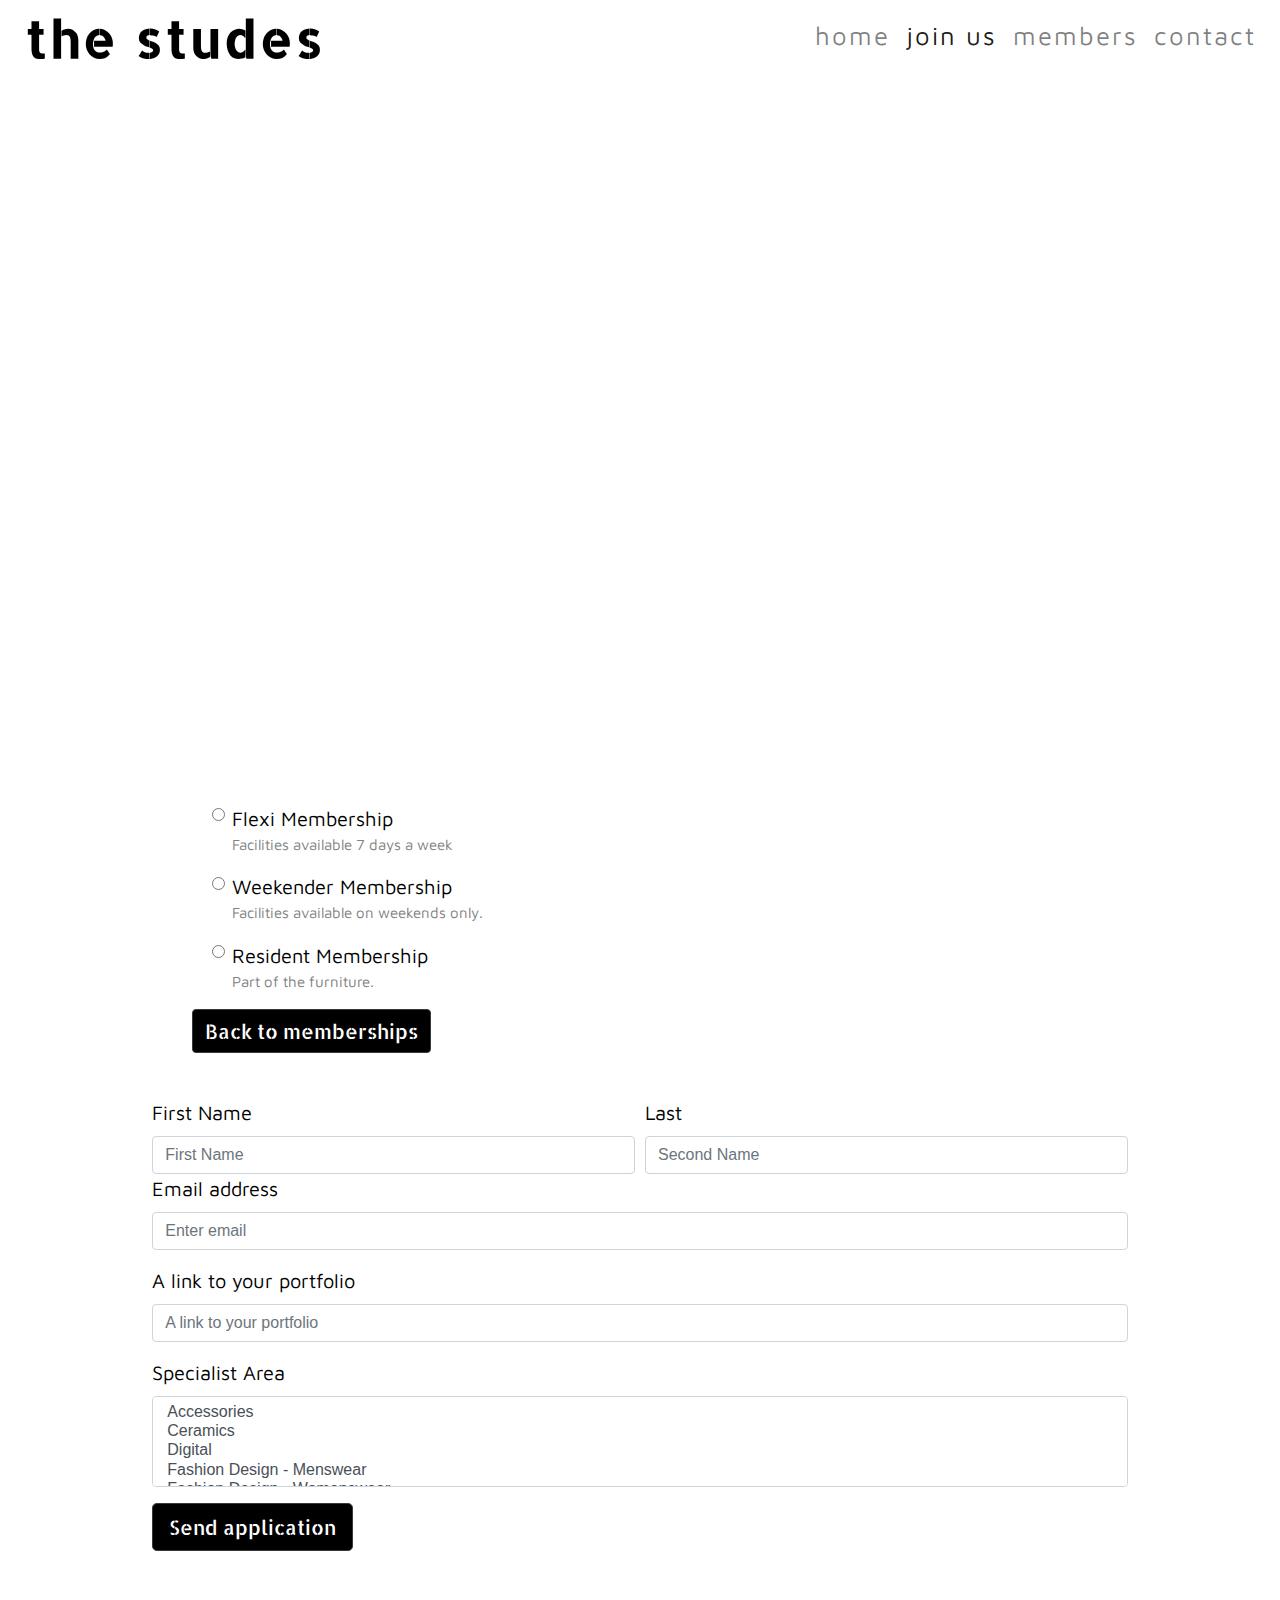
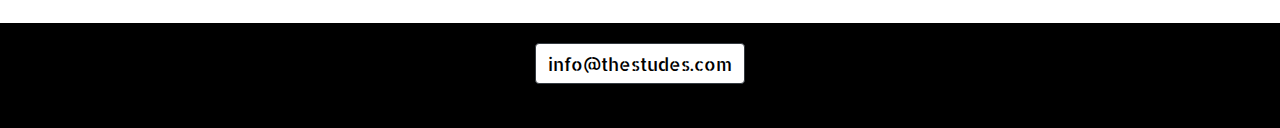
==== application-form.html @ bf10344d "200219 - 19:19 further copy revisions made" ====
<!DOCTYPE html>
<html lang="en">

<head>
	<meta charset="UTF-8">
	<meta name="viewport" content="width=device-width, initial-scale=1.0">
	<meta http-equiv="X-UA-Compatible" content="ie=edge">
	<link rel="stylesheet" href="https://cdnjs.cloudflare.com/ajax/libs/font-awesome/5.12.1/css/all.min.css"
		integrity="sha256-mmgLkCYLUQbXn0B1SRqzHar6dCnv9oZFPEC1g1cwlkk=" crossorigin="anonymous" />
	<link rel="stylesheet" href="https://stackpath.bootstrapcdn.com/bootstrap/4.3.1/css/bootstrap.min.css"
		integrity="sha384-ggOyR0iXCbMQv3Xipma34MD+dH/1fQ784/j6cY/iJTQUOhcWr7x9JvoRxT2MZw1T" crossorigin="anonymous">
	<link rel="stylesheet" href="assets/css/style.css">
	<title>apply for membership</title>
</head>

<body>
	<header>
		<div class="container-fluid">
			<div class="row no-gutters">
				<div class="col-12 fixed-top bg-white">
					<a href="index.html" class="logo">the studes</a>
					<nav class="navbar navbar-expand-lg navbar-light float-right">
						<button class="navbar-toggler" type="button" data-toggle="collapse" data-target="#navbarTogglerDemo01" aria-controls="navbarTogglerDemo01" aria-expanded="false" aria-label="Toggle navigation"><span class="navbar-toggler-icon"></span></button>
						<div class="collapse navbar-collapse" id="navbarTogglerDemo01">
							<ul class="navbar-nav mr-auto mt-2 mt-lg-0">
								<li class="nav-item">
									<a class="nav-link" href="index.html">home</a>
								</li>
								<li class="nav-item active">
									<a class="nav-link" href="join.html">join
										us<span class="sr-only">(current)</span></a>
								</li>
								<li class="nav-item">
									<a class="nav-link" href="members.html">members</a>
								</li>
								<li class="nav-item">
									<a class="nav-link" href="contact.html">contact</a>
								</li>
							</ul>
						</div>
					</nav>
				</div>
			</div>
		</div>
	</header>

	<section class="container-fluid">
		<div class="row">
			<div class="col-12 header-padding tier-1-hero">
				<div class="header-text">
					<h1 class="header">becoming a member is easy!</h1>
					<h3 class="header">Just fill in the application below and we'll get back to you with some next
						steps...</h3>
				</div>
			</div>
		</div>
		<div class="row">
			<div class="col-12 breathing-space">
			</div>
		</div>
		<div class="row form-col">
			<div class="col-12 form-col application-form max-width">
				<form action="/action_page.php" method="post">
					<div class="form-check tier-selector">
						<div class="form-check">
							<input class="form-check-input" type="radio" name="exampleRadios" id="FlexiMembership" value="Flexi">
							<label class="form-check-label" for="FlexiMembership">Flexi Membership</label>
                                <div class="description-text">
                                    <p>Facilities available 7 days a week</p>
                                </div>
						</div>
						<div class="form-check">
							<input class="form-check-input" type="radio" name="exampleRadios" id="WeekenderMembership" value="Weekender">
							<label class="form-check-label" for="WeekenderMembership">Weekender Membership</label>
                                <div class="description-text">
                                    <p>Facilities available on weekends only.</p>
                                </div>
						</div>
						<div class="form-check">
							<input class="form-check-input" type="radio" name="exampleRadios" id="ResidentMembership" value="Resident">
							<label class="form-check-label" for="ResidentMembership">Resident Membership</label>
                            <div class="description-text">
                                    <p>Part of the furniture.</p>
                                </div>
						</div>
                        <div>
                        <a href="join.html" class="btn btn-dark submit-button back-button">Back to memberships</a>
                        </div>
					</div>
					<div class="row">
						<div class="col-12 breathing-space">
						</div>
					</div>
					<div class="form-row">
						<div class="col">
							<label for="FirstName">First Name</label>
							<input type="text" class="form-control" id="FirstName" placeholder="First Name" required>
                        </div>
							<div class="col">
								<label for="LastName">Last</label>
								<input type="text" class="form-control" id="LastName" placeholder="Second Name" required>
                        </div>
							</div>
							<div class="form-group">
								<label for="InputEmail">Email address</label>
								<input type="email" class="form-control" id="InputEmail" aria-describedby="InputEmail" placeholder="Enter email" required>
                    </div>
								<div class="form-group">
									<label for="PortfolioLink">A link to your portfolio</label>
									<input type="text" class="form-control" id="PortfolioLink" aria-describedby="PortfolioLink" placeholder="A link to your portfolio" required>
                    </div>
									<div class="form-group">
										<label for="SpecialistArea">Specialist Area</label>
										<select multiple class="form-control" id="SpecialistArea">
                            <option>Accessories</option>
                            <option>Ceramics</option>
                            <option>Digital</option>
                            <option>Fashion Design - Menswear</option>
                            <option>Fashion Design - Womenswear</option>
                            <option>Film</option>
                            <option>Furniture</option>
                            <option>Graphic Design</option>
                            <option>Interiors</option>
                            <option>Painting</option>
                            <option>Performance</option>
                            <option>Photography</option>
                            <option>Print</option>
                            <option>Product Design</option>
                            <option>Sculpture</option>
                            <option>Textiles</option>
                            <option>Typography</option>
                            <option>Other</option>
                        </select>
									</div>
									<input type="submit" class="btn btn-dark btn-lg submit-button" data-toggle="modal" data-target="#exampleModal" value="Send application">
									<div class="modal fade" id="exampleModal" tabindex="-1" role="dialog"
										aria-labelledby="exampleModalLabel" aria-hidden="true">
										<div class="modal-dialog" role="document">
											<div class="modal-content">
												<div class="modal-header">
													<h5 class="modal-title" id="exampleModalLabel">Application sent!
													</h5>
													<button type="button" class="close" data-dismiss="modal" aria-label="Close"><span aria-hidden="true">&times;</span>
                                        </button>
												</div>
												<div class="modal-body">
													We will be in touch soon :D
												</div>
												<div class="modal-footer">
													<button type="button" class="btn btn-secondary" data-dismiss="modal">Close</button>
													<a
														href=index.html><button type="button" class="btn btn-primary">Back to homepage</button></a>
												</div>
											</div>
										</div>
									</div>
				</form>
			</div>
		</div>
		<!-- <div class="row">
			<div class="col-lg-6 d-none d-lg-block tier-1-contact-image">
			</div>
			<div class="col-lg-6 tier-1-questions contact-bar">
				<h2>Any questions?</h2>
				<h2>Get in touch at info@thestudes.com</h2>
			</div>
		</div> -->
		<div class="row">
			<div class="col-12 breathing-space">
			</div>
		</div>
	</section>

	<footer class="container-fluid">
		<div class="row">
			<div class="col-12 footer-background">
				<div class="card text-center">
					<div class="card-body d-flex flex-column footer-background">
						<a href="mailto:info@thestudes.com" target="_blank"
							class="btn btn-dark email-button">info@thestudes.com</a>
						<a class="btn btn-outline-dark"
							href="https://www.instagram.com/stories/highlights/17860680547695687/" role="button"
							target="_blank"><i class="fab fa-instagram"></i></a>
						<a class="btn btn-outline-dark" href="https://www.linkedin.com/" role="button"
							target="_blank"><i class="fab fa-linkedin-in"></i></a>
					</div>
				</div>
			</div>
		</div>
	</footer>

	<script src="https://code.jquery.com/jquery-3.2.1.slim.min.js"
		integrity="sha384-KJ3o2DKtIkvYIK3UENzmM7KCkRr/rE9/Qpg6aAZGJwFDMVNA/GpGFF93hXpG5KkN" crossorigin="anonymous">
	</script>
	<script src="https://cdnjs.cloudflare.com/ajax/libs/popper.js/1.12.9/umd/popper.min.js"
		integrity="sha384-ApNbgh9B+Y1QKtv3Rn7W3mgPxhU9K/ScQsAP7hUibX39j7fakFPskvXusvfa0b4Q" crossorigin="anonymous">
	</script>
	<script src="https://maxcdn.bootstrapcdn.com/bootstrap/4.0.0/js/bootstrap.min.js"
		integrity="sha384-JZR6Spejh4U02d8jOt6vLEHfe/JQGiRRSQQxSfFWpi1MquVdAyjUar5+76PVCmYl" crossorigin="anonymous">
	</script>

</body>

</html>
---- assets/css/style.css ----
@import url('https://fonts.googleapis.com/css?family=Oxygen:100,200,300,400,500,600,700');
@import url('https://fonts.googleapis.com/css?family=Oswald:100,200,300,400,500,600m,700');
@import url('https://fonts.googleapis.com/css?family=Allerta+Stencil:100,200,300,400,500,600,700');
@import url('https://fonts.googleapis.com/css?family=Maven+Pro::100,200,300,400,500,600,700');

/* ---------------------------------------------Text Margins-------- */

.col-lg-6 {
    padding: 0 0 0 0;
}

/* ---------------------------------------------Navigation Bar-------- */

.logo {
    font-family: "Allerta Stencil", sans-serif;
    font-size: 4vw;
    font-weight: 700;
    letter-spacing: 3px;
    color: black;
    padding: 0 0 0 2vw;
}

.nav-link {
    color: white;
    font-size: 2vw;
    font-family: "Maven Pro", sans-serif;
    font-weight: 300;
    letter-spacing: 2px;
}

/* ---------------------------------------------Footer-------- */

/* Email Button */

/* Instagram and LinkedIn Buttons */
.btn-outline-dark {
    font-weight: 700;
    font-size: 3vh;
    border: none;
    color: #ffffff;
    margin: auto;
}

/* Email Button */
.email-button {
    margin: auto;
    color: #000000;
    font-family: "Allerta Stencil", sans-serif;
    background-color: white;
    font-size: 2vh;
    font-weight: 500;
}

.footer-background {
    background-color: black;
}

.card, .text-center {
    border: none;
}

/* ---------------------------------------------Layout features for all pages-------- */


.header-padding {
    padding-top: 15vh;
}

/* Margin for text in header boxes */
.header-text {
    margin: 0 0 5% 10%;
}

/* Widths to avoid stretching to edge of screen */
.max-width {
    max-width: 80%;
    margin: 0 10%;
}

/* ---------------------------------------------Fonts for all pages-------- */

/* Hero-text in headers */
h1.header {
    color: white;
    font-family: "Maven Pro", sans-serif;
    font-size: 10vw;
}

/* Sub-text in headers */
h3.header {
    color: white;
    font-family: "Maven Pro", sans-serif;
    font-size: 5vw;
}

/* Copy sections */
.large-text h3 {
    padding: 2vh 5vh;
    font-family: "Maven Pro", sans-serif;
    color: black;
    font-size: 2vw;
    font-weight: 300;
}

/* Larger Copy Text on Members Page */
.large-text h2 {
    padding: 2vh 5vh;
    font-family: "Maven Pro", sans-serif;
    color: black;
    font-size: 30px;
    font-weight: bold;
}

/* Used on the contact page */
.large-text-white h2 {
    padding: 1vh 1vh;
    font-family: "Maven Pro", sans-serif;
    color: white;
    font-size: 30px;
    font-weight: bolder;
}

/* Testimonials */
.small-text h5 {
    padding: 1.5vh 0;
    font-family: "Maven Pro", sans-serif;
    color: black;
    font-size: 20px;
    font-weight: 200;
}

/* Bar above the footer */
.contact-bar h2 {
    font-family: "Maven Pro", sans-serif;
    font-size: 40px;
    height: 20vh;
    color: black;
}

/* Tier headings*/
.small-text h3 {
    padding: 3vh 0;
    font-family: "Maven Pro", sans-serif;
    color:black;
    font-weight: 200;
    font-size: 30px;
    font-weight: bold;
}

/* List Items*/
.small-text li {
    font-family: "Maven Pro", sans-serif;
    color: black;
    font-weight: 200;
    font-size: 20px;
}

/* Names in testimonials*/
.small-caption-text h5 {
    padding: 3vh 0;
    font-family: "Maven Pro", sans-serif;
    color: white;
    font-weight: bold;
}

/* Dividing Bar */
.breathing-space {
    height: 3vh;
    margin: none;
    border: none;
    background-color: white;   
}

/* Standard Submit Button */
.submit-button {
    font-size: 20px;
    color: white;
    background-color: #000;
    font-family: "Allerta Stencil", sans-serif;
    font-weight: 400;
    font-size: 20px;
    margin: 0 0 2vh 0;
}

/* ---------------------------------------------Homepage-------- */

.welcome-home {
    background-image: url("../images/ioana-cristiana-AH-Z-qq3Mvc-unsplash.jpg");
    background-size: 100%;
    background-attachment: fixed;
}

/* Margins for text paragraphs on homepage */
.home-first-para h3 {
    margin: 0 0 0 20%;
}

.home-second-para h3 {
    margin: 0 20% 0 0;
}

.image-1 {
    width: 100%;
}

.image-2 {
    width: 100%;
}

.my-auto {
    padding: 0 0 0 0;
}

.image-3 {
    background-image: url("../images/rhondak-native-florida-folk-artist-_Yc7OtfFn-0-unsplash.jpg");
    background-size: 100% auto;
}

.testimonial-image-1 {
    background-image: url("../images/allef-vinicius-P2BoE6tb8ig-unsplash.jpg");
    background-size: 100% auto;
    background-repeat: no-repeat;
}

.testimonial-image-2 {
    background-image: url("../images/kenny-luo-xyC3Bx8FXnI-unsplash.jpg");
    background-size: 100% auto;
    background-repeat: no-repeat;
}

.testimonial-image-3 {
    background-image: url("../images/szabo-viktor-6zEfniBMs6c-unsplash.jpg");
    background-size: 100% auto;
    background-repeat: no-repeat;
}

.testimonial-image-4 {
    background-image: url("../images/juliet-furst-tFteUnwflA0-unsplash.jpg");
    background-size: 100% auto;
    background-repeat: no-repeat;
}

.h5-small {
    display: none;
}

/* ---------------------------------------------Join Us Page-------- */

.join-rates {
    background-color: #8bf0ba;
}

.join-hero {
    background-image: url("../images/emarts-emarts-ZCTh4f4mv18-unsplash.jpg");
    background-size: 100% auto;
    background-attachment: fixed;
}

.join-intro-image {
    width: 100%;
}

.join-image-1 {
    background-image: url("../images/andrew-neel-QLqNalPe0RA-unsplash.jpg");
    background-size: 100% auto;
}

.join-image-2 {
    background-image: url("../images/jennifer-burk-CHG8eMpD1Aw-unsplash.jpg");
    background-size: 100% auto;
}

.join-body-para {
    padding: 0 5% 0 0;
}



/* ---------------------------------------------Members-------- */

.members-intro {
    background-image: url("../images/szabo-viktor-6zEfniBMs6c-unsplash.jpg");
    background-size: cover;
    background-attachment: fixed;
}

.members-booking {
    background-color: #f2b1d8;
}

.buffer-booking {
    background-color: #f2b1d8;
}

.members-directory {
    background-color: #94f0f1;
}

.buffer-directory {
    background-color: #94f0f1;
}

.members-directory, .members-booking label {
    font-family: "Maven Pro", sans-serif;
    font-size: 20px;
    color: white;
    font-weight: 400;
    padding-top: 10px;
}

/* Text on members page form and application form */
.application-form label {
    font-family: "Maven Pro", sans-serif;
    font-size: 20px;
    color: black;
    font-weight: 400;
}

.member-form {
    padding-left: 3vw;
    padding-right: 3vw;
}
/* ---------------------------------------------Apply Page-------- */

/* Hero Image on Application Page */
.tier-1-hero {
    background-image: url("../images/daniel-chekalov-OxU08SFhPbI-unsplash.jpg");
    background-size: 100% auto;
    background-attachment: fixed;
}

.form-col {
    padding: 1.5vh 1.5vh;
}

.application-form {
    padding-top: 20px;
}

.submit-button {
    background-color: #000;
    color: white;
}

.form-check {
    padding: 0 5vw 0 0;
    margin: 0 0 0 40px;
}

.description-text p {
    font-family: "Maven Pro", sans-serif;
    font-size: 15px;
    color: grey;
}

/* .max-width .join-row-stretch {
    max-width: 80%;
    margin: 0 0;
    }
} */

/* ---------------------------------------------Contact Page-------- */

.contact-map {
    background-color: white;
}

.google-map {
    height: 100%;
    width: 100%;
    border: none;
    padding: none;
}

.contact-info {
    background-image: url("../images/khara-woods-KR84RpMCb0w-unsplash.jpg");
    /* background-blend-mode: darken; */
    background-size: 100% auto;
    color: black;
    text-align: left;
    padding: 100px 0;
}

.contact-info a {
    color: white;
}

.contact-intro {
    background-image: url("../images/plqml-MuGkTlj--lg-unsplash.jpg");
    background-size: 100% auto;
    background-attachment: fixed;
}

.contact-button {
    margin: auto;
    color: black;
    font-family: "Allerta Stencil", sans-serif;
    background-color: #f2b1d8;
    font-size: 2vh;
    font-weight: 500;
}
/* ---------------------------------------------Media Queries-------- */

                                                /* General */
/* Width changes across site */
@media only screen and (max-width: 991px) {
    .max-width {
    max-width: 100%;
    margin: 0 0 0 0;
    }
}

/* Navbar Logo & Menu Items Size Change with smaller screen */
@media only screen and (max-width: 991px) {
    .logo {
        font-size: 6vh;
    }
    .nav-link {
        font-size: 20px;
    }
}

/* Text in hero banners on every page */
@media only screen and (max-width: 767px) {
    .header-text h1.header {
        font-size: 9vh;
    }

    .header-text h3.header {
        font-size: 5vh;
    }
}

                                            /* Join & Application Pages */

@media only screen and (max-width: 991px) {
    /* Background Colours changing in smaller screens */
    .tier-text-1 {
        background-color: #ffdc6a;
    }

    .tier-text-2 {
        background-color: #f9f0e0;
    }

    .tier-text-3 {
        background-color: #94f0f1;
    }

    .tier-text-4 {
        background-color: #f2b1d8;
    }

    .join-hero {
    background-image: url("../images/emarts-emarts-ZCTh4f4mv18-unsplash.jpg");
    background-size: cover;
    background-attachment: fixed;
    }
}
@media only screen and (max-width: 991px) {
    .join-body-para {
        padding: 0 5vw 0 5vw;
    }
}

@media only screen and (max-width: 425px) {
    .application-form label {
        font-size: 3vh;
    }
}



                                            /* Homepage */

/* Margins and Padding Changes */
@media only screen and (max-width: 767px) {
/* Body Copy Margins removed in small screen */
    .large-text h3 {
    color: black;
    margin: 0 0 0 0;
    font-size: 18px;
    }
}

/* Testimonial Text and Image Changes */
@media only screen and (max-width: 767px) {
/* Text with captions */
  .small-text h5 {
    padding: 3vh 0;
    font-family: "Maven Pro", sans-serif;
    color: white;
    font-size: 18px;
    font-weight: bold;
    margin: 0 10% 0 10%;
    }

/* Small text displaying names which disappears in small screen */
    .small-caption-text h5 {
    display: none;
    }

/* John Doe, floating name appearing in small screen */
    .h5-small {
    display: block;
    }
}

/* Testimonial Images */
@media only screen and (max-width: 767px) {
    .testimonial-text-1 {
    background-image: url("../images/allef-vinicius-P2BoE6tb8ig-unsplash.jpg");
    background-size: cover;
    background-repeat: no-repeat;
    }
    
    .testimonial-text-2 {
    background-image: url("../images/kenny-luo-xyC3Bx8FXnI-unsplash.jpg");
    background-size: cover;
    background-repeat: no-repeat;
    }
    
    .testimonial-text-3 {
    background-image: url("../images/szabo-viktor-6zEfniBMs6c-unsplash.jpg");
    background-size: cover;
    background-repeat: no-repeat;
    }
    
    .testimonial-text-4 {
    background-image: url("../images/juliet-furst-tFteUnwflA0-unsplash.jpg");
    background-size: cover;
    background-repeat: no-repeat;
    }


/* Contact Bar */
@media only screen and (max-width: 991px) {
    .homepage-contact-bar {
    background-image: url("../images/rhondak-native-florida-folk-artist-_Yc7OtfFn-0-unsplash.jpg");
    }

    /* Text in bar above the footer */
    .contact-bar h2 {
    font-family: "Maven Pro", sans-serif;
    font-size: 30px;
    color: white;
    margin: 5% 0 0 15%;
    }
}

/* Intro Image Smaller on small screen */
@media only screen and (max-width: 991px) {
    .join-intro-image {
        /* height: 60vh; */
        width: 100%
        object-fit: contain;
    }
}



                                                /* Members Page */

@media only screen and (max-width: 991px) {
    .tier-1-hero {
    background-image: url("../images/daniel-chekalov-OxU08SFhPbI-unsplash.jpg");
    background-size: cover;
    background-attachment: fixed;
    }   
}

/* Contact Page */

/* Contact details background */
@media only screen and (max-width: 991px) {
    .contact-info {
    background-image: none;
    background-color: #f2b1d8;
    }
}

@media only screen and (max-width: 991px) {
    .contact-map {
        height: 45vh;
        padding: 0 0 3vh 0;
    }
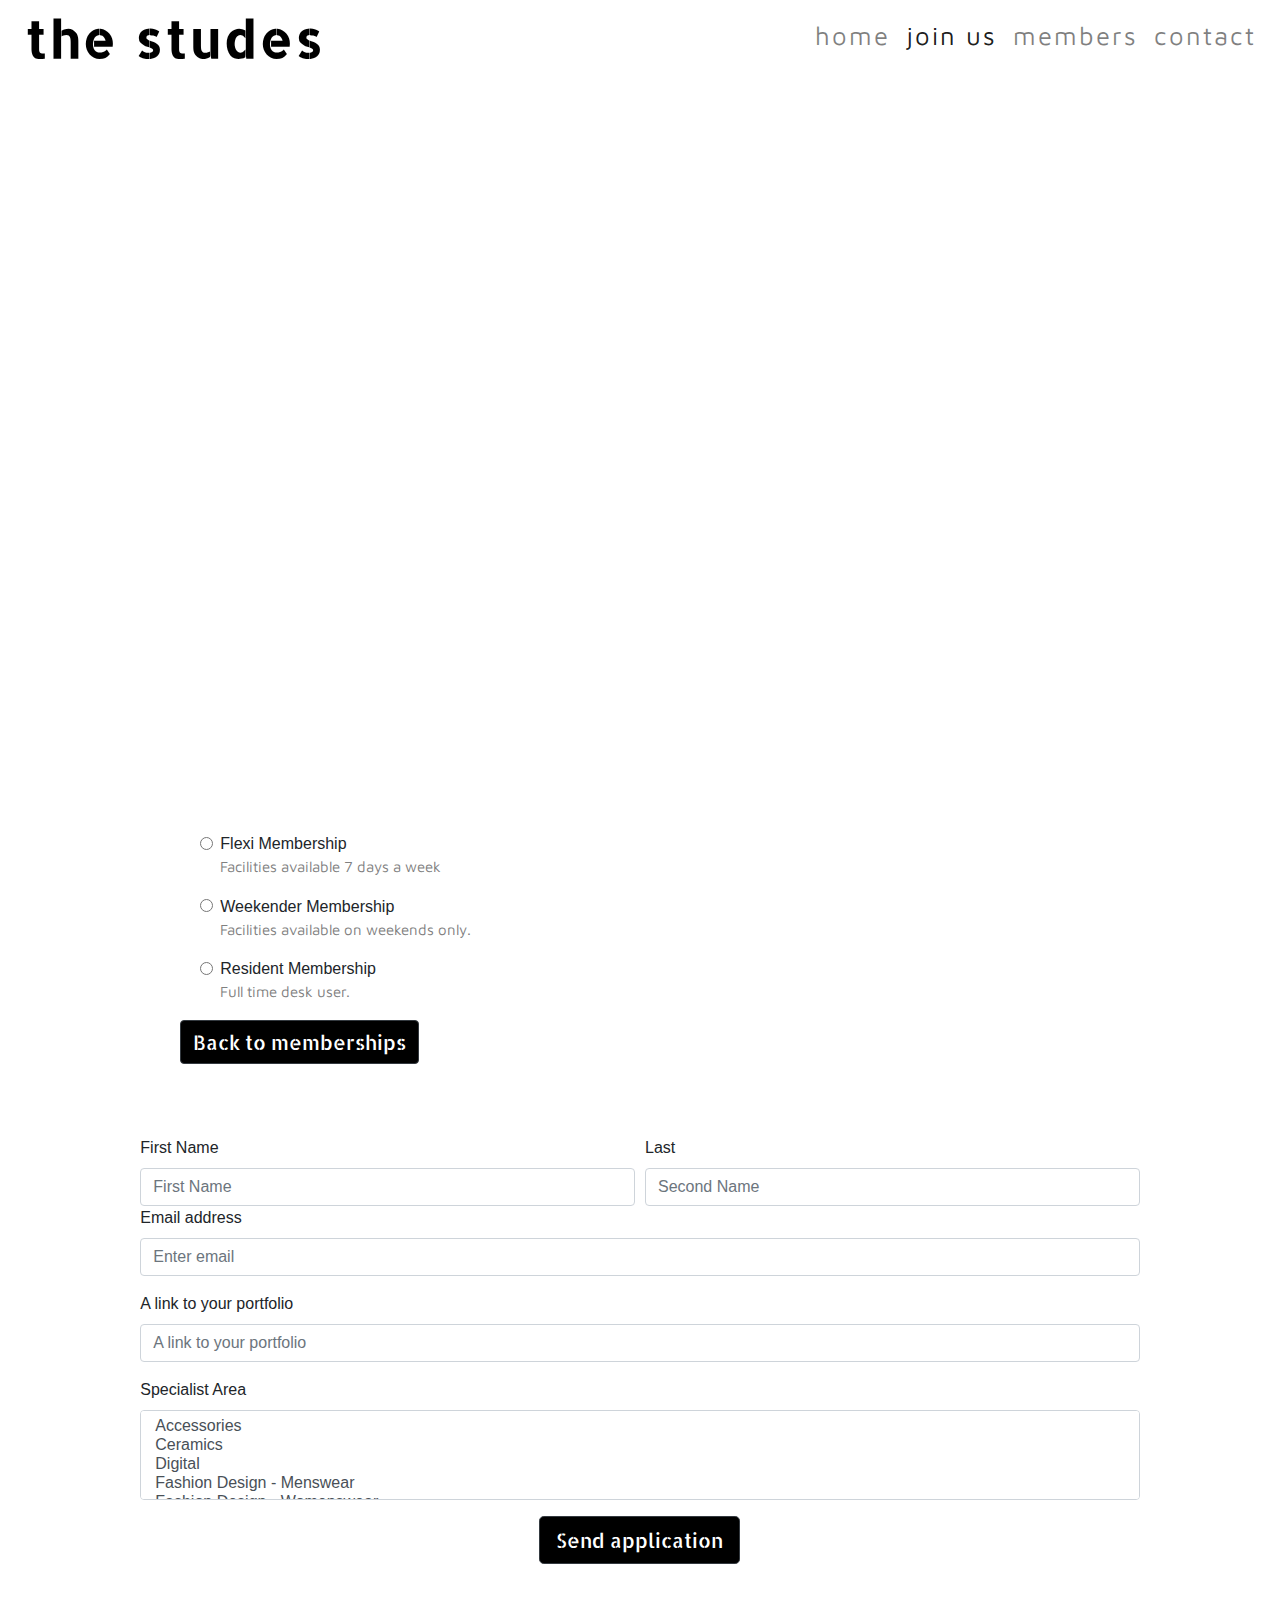
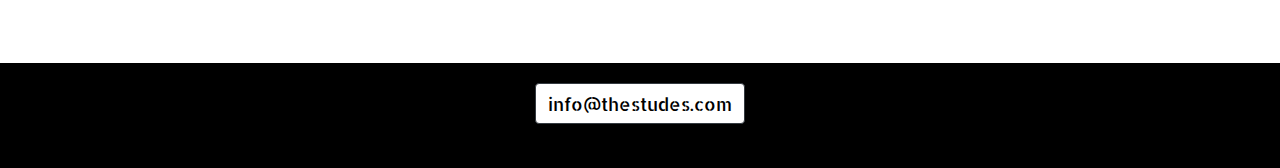
==== commit 5650f4ca: "200221 12:52 finished the homepage features copy" ====
--- a/application-form.html
+++ b/application-form.html
@@ -10,7 +10,7 @@
 	<link rel="stylesheet" href="https://stackpath.bootstrapcdn.com/bootstrap/4.3.1/css/bootstrap.min.css"
 		integrity="sha384-ggOyR0iXCbMQv3Xipma34MD+dH/1fQ784/j6cY/iJTQUOhcWr7x9JvoRxT2MZw1T" crossorigin="anonymous">
 	<link rel="stylesheet" href="assets/css/style.css">
-	<title>apply for membership</title>
+	<title>The Studes - membership form</title>
 </head>
 
 <body>
@@ -49,8 +49,8 @@
 			<div class="col-12 header-padding tier-1-hero">
 				<div class="header-text">
 					<h1 class="header">becoming a member is easy!</h1>
-					<h3 class="header">Just fill in the application below and we'll get back to you with some next
-						steps...</h3>
+					<h3 class="header">Just fill in the form below and we'll get back to you with some next steps...
+					</h3>
 				</div>
 			</div>
 		</div>
@@ -65,27 +65,27 @@
 						<div class="form-check">
 							<input class="form-check-input" type="radio" name="exampleRadios" id="FlexiMembership" value="Flexi">
 							<label class="form-check-label" for="FlexiMembership">Flexi Membership</label>
-                                <div class="description-text">
-                                    <p>Facilities available 7 days a week</p>
-                                </div>
+							<div class="description-text">
+								<p>Facilities available 7 days a week</p>
+							</div>
 						</div>
 						<div class="form-check">
 							<input class="form-check-input" type="radio" name="exampleRadios" id="WeekenderMembership" value="Weekender">
 							<label class="form-check-label" for="WeekenderMembership">Weekender Membership</label>
-                                <div class="description-text">
-                                    <p>Facilities available on weekends only.</p>
-                                </div>
+							<div class="description-text">
+								<p>Facilities available on weekends only.</p>
+							</div>
 						</div>
 						<div class="form-check">
 							<input class="form-check-input" type="radio" name="exampleRadios" id="ResidentMembership" value="Resident">
 							<label class="form-check-label" for="ResidentMembership">Resident Membership</label>
-                            <div class="description-text">
-                                    <p>Part of the furniture.</p>
-                                </div>
+							<div class="description-text">
+								<p>Full time desk user.</p>
+							</div>
 						</div>
-                        <div>
-                        <a href="join.html" class="btn btn-dark submit-button back-button">Back to memberships</a>
-                        </div>
+						<div>
+							<a href="join.html" class="btn btn-dark submit-button back-button">Back to memberships</a>
+						</div>
 					</div>
 					<div class="row">
 						<div class="col-12 breathing-space">
@@ -96,75 +96,65 @@
 							<label for="FirstName">First Name</label>
 							<input type="text" class="form-control" id="FirstName" placeholder="First Name" required>
                         </div>
-							<div class="col">
-								<label for="LastName">Last</label>
-								<input type="text" class="form-control" id="LastName" placeholder="Second Name" required>
+						<div class="col">
+                            <label for="LastName">Last</label>
+                            <input type="text" class="form-control" id="LastName" placeholder="Second Name" required>
                         </div>
-							</div>
-							<div class="form-group">
-								<label for="InputEmail">Email address</label>
-								<input type="email" class="form-control" id="InputEmail" aria-describedby="InputEmail" placeholder="Enter email" required>
-                    </div>
-								<div class="form-group">
-									<label for="PortfolioLink">A link to your portfolio</label>
-									<input type="text" class="form-control" id="PortfolioLink" aria-describedby="PortfolioLink" placeholder="A link to your portfolio" required>
-                    </div>
-									<div class="form-group">
-										<label for="SpecialistArea">Specialist Area</label>
-										<select multiple class="form-control" id="SpecialistArea">
-                            <option>Accessories</option>
-                            <option>Ceramics</option>
-                            <option>Digital</option>
-                            <option>Fashion Design - Menswear</option>
-                            <option>Fashion Design - Womenswear</option>
-                            <option>Film</option>
-                            <option>Furniture</option>
-                            <option>Graphic Design</option>
-                            <option>Interiors</option>
-                            <option>Painting</option>
-                            <option>Performance</option>
-                            <option>Photography</option>
-                            <option>Print</option>
-                            <option>Product Design</option>
-                            <option>Sculpture</option>
-                            <option>Textiles</option>
-                            <option>Typography</option>
-                            <option>Other</option>
-                        </select>
-									</div>
-									<input type="submit" class="btn btn-dark btn-lg submit-button" data-toggle="modal" data-target="#exampleModal" value="Send application">
-									<div class="modal fade" id="exampleModal" tabindex="-1" role="dialog"
-										aria-labelledby="exampleModalLabel" aria-hidden="true">
-										<div class="modal-dialog" role="document">
-											<div class="modal-content">
-												<div class="modal-header">
-													<h5 class="modal-title" id="exampleModalLabel">Application sent!
-													</h5>
-													<button type="button" class="close" data-dismiss="modal" aria-label="Close"><span aria-hidden="true">&times;</span>
-                                        </button>
-												</div>
-												<div class="modal-body">
-													We will be in touch soon :D
-												</div>
-												<div class="modal-footer">
-													<button type="button" class="btn btn-secondary" data-dismiss="modal">Close</button>
-													<a
-														href=index.html><button type="button" class="btn btn-primary">Back to homepage</button></a>
-												</div>
-											</div>
-										</div>
-									</div>
+						</div>
+                        <div class="form-group">
+                            <label for="InputEmail">Email address</label>
+                            <input type="email" class="form-control" id="InputEmail" aria-describedby="InputEmail" placeholder="Enter email" required>
+                        </div>
+                        <div class="form-group">
+                            <label for="PortfolioLink">A link to your portfolio</label>
+                            <input type="text" class="form-control" id="PortfolioLink" aria-describedby="PortfolioLink" placeholder="A link to your portfolio" required>
+                        </div>
+                        <div class="form-group">
+                            <label for="SpecialistArea">Specialist Area</label>
+                            <select multiple class="form-control" id="SpecialistArea">
+                                <option>Accessories</option>
+                                <option>Ceramics</option>
+                                <option>Digital</option>
+                                <option>Fashion Design - Menswear</option>
+                                <option>Fashion Design - Womenswear</option>
+                                <option>Film</option>
+                                <option>Furniture</option>
+                                <option>Graphic Design</option>
+                                <option>Interiors</option>
+                                <option>Painting</option>
+                                <option>Performance</option>
+                                <option>Photography</option>
+                                <option>Print</option>
+                                <option>Product Design</option>
+                                <option>Sculpture</option>
+                                <option>Textiles</option>
+                                <option>Typography</option>
+                                <option>Other</option>
+                            </select>
+                        </div>
+                        <div class="text-center">
+                            <input type="submit" class="btn btn-dark btn-lg submit-button" data-toggle="modal" data-target="#exampleModal" value="Send application">
+                        </div>
+                        <div class="modal fade" id="exampleModal" tabindex="-1" role="dialog" aria-labelledby="exampleModalLabel" aria-hidden="true">
+                            <div class="modal-dialog" role="document">
+                                <div class="modal-content">
+                                    <div class="modal-header">
+                                        <h5 class="modal-title" id="exampleModalLabel">Application sent!</h5>
+                                        <button type="button" class="close" data-dismiss="modal" aria-label="Close"><span aria-hidden="true">&times;</span></button>
+                                    </div>
+                                    <div class="modal-body">
+                                        Thanks for applying to become a member of The Studes. We will be in touch soon with some next steps :D
+                                    </div>
+                                    <div class="modal-footer">
+                                        <button type="button" class="btn btn-secondary" data-dismiss="modal">Close</button>
+                                        <a href="index.html" class="btn btn-dark" role="button">Back to homepage</a>
+                                    </div>
+                                </div>
+                            </div>
+                        </div>
 				</form>
 			</div>
 		</div>
-		<!-- <div class="row">
-			<div class="col-lg-6 d-none d-lg-block tier-1-contact-image">
-			</div>
-			<div class="col-lg-6 tier-1-questions contact-bar">
-				<h2>Any questions?</h2>
-				<h2>Get in touch at info@thestudes.com</h2>
-			</div>
-		</div> -->
 		<div class="row">
 			<div class="col-12 breathing-space">
 			</div>
--- a/assets/css/style.css
+++ b/assets/css/style.css
@@ -2,6 +2,7 @@
 @import url('https://fonts.googleapis.com/css?family=Oswald:100,200,300,400,500,600m,700');
 @import url('https://fonts.googleapis.com/css?family=Allerta+Stencil:100,200,300,400,500,600,700');
 @import url('https://fonts.googleapis.com/css?family=Maven+Pro::100,200,300,400,500,600,700');
+
 
 /* ---------------------------------------------Text Margins-------- */
 
@@ -29,8 +30,6 @@
 }
 
 /* ---------------------------------------------Footer-------- */
-
-/* Email Button */
 
 /* Instagram and LinkedIn Buttons */
 .btn-outline-dark {
@@ -59,14 +58,14 @@
     border: none;
 }
 
-/* ---------------------------------------------Layout features for all pages-------- */
-
-
+/* ---------------------------------------------Features for all pages-------- */
+
+/* Space in banner under nav bar */
 .header-padding {
     padding-top: 15vh;
 }
 
-/* Margin for text in header boxes */
+/* Margin positioning text in header boxes */
 .header-text {
     margin: 0 0 5% 10%;
 }
@@ -77,96 +76,10 @@
     margin: 0 10%;
 }
 
-/* ---------------------------------------------Fonts for all pages-------- */
-
-/* Hero-text in headers */
-h1.header {
-    color: white;
-    font-family: "Maven Pro", sans-serif;
-    font-size: 10vw;
-}
-
-/* Sub-text in headers */
-h3.header {
-    color: white;
-    font-family: "Maven Pro", sans-serif;
-    font-size: 5vw;
-}
-
-/* Copy sections */
-.large-text h3 {
-    padding: 2vh 5vh;
-    font-family: "Maven Pro", sans-serif;
-    color: black;
-    font-size: 2vw;
-    font-weight: 300;
-}
-
-/* Larger Copy Text on Members Page */
-.large-text h2 {
-    padding: 2vh 5vh;
-    font-family: "Maven Pro", sans-serif;
-    color: black;
-    font-size: 30px;
-    font-weight: bold;
-}
-
-/* Used on the contact page */
-.large-text-white h2 {
-    padding: 1vh 1vh;
-    font-family: "Maven Pro", sans-serif;
-    color: white;
-    font-size: 30px;
-    font-weight: bolder;
-}
-
-/* Testimonials */
-.small-text h5 {
-    padding: 1.5vh 0;
-    font-family: "Maven Pro", sans-serif;
-    color: black;
-    font-size: 20px;
-    font-weight: 200;
-}
-
-/* Bar above the footer */
-.contact-bar h2 {
-    font-family: "Maven Pro", sans-serif;
-    font-size: 40px;
-    height: 20vh;
-    color: black;
-}
-
-/* Tier headings*/
-.small-text h3 {
-    padding: 3vh 0;
-    font-family: "Maven Pro", sans-serif;
-    color:black;
-    font-weight: 200;
-    font-size: 30px;
-    font-weight: bold;
-}
-
-/* List Items*/
-.small-text li {
-    font-family: "Maven Pro", sans-serif;
-    color: black;
-    font-weight: 200;
-    font-size: 20px;
-}
-
-/* Names in testimonials*/
-.small-caption-text h5 {
-    padding: 3vh 0;
-    font-family: "Maven Pro", sans-serif;
-    color: white;
-    font-weight: bold;
-}
-
 /* Dividing Bar */
 .breathing-space {
-    height: 3vh;
-    margin: none;
+    height: 6vh;
+    margin: 0 0 0 0;
     border: none;
     background-color: white;   
 }
@@ -182,11 +95,99 @@
     margin: 0 0 2vh 0;
 }
 
+/* No padding on smaller screens (overridden from default) */
+.container-fluid {
+    width: 100%;
+    padding-right: 0;
+    padding-left: 0;
+    margin-right: auto;
+    margin-left: auto;
+}
+
+/* ---------------------------------------------Fonts-------- */
+
+/* Hero-text in headers */
+h1.header {
+    color: white;
+    font-family: "Maven Pro", sans-serif;
+    font-size: 10vw;
+}
+
+/* Sub-text in headers */
+h3.header {
+    color: white;
+    font-family: "Maven Pro", sans-serif;
+    font-size: 5vw;
+}
+
+/* Copy sections */
+.large-text h3 {
+    padding: 2vh 5vh;
+    font-family: "Maven Pro", sans-serif;
+    color: black;
+    font-size: 2vw;
+    font-weight: 300;
+}
+
+/* Larger Copy Text on Members Page */
+.large-text h2 {
+    padding: 2vh 5vh;
+    font-family: "Maven Pro", sans-serif;
+    color: black;
+    font-size: 30px;
+    font-weight: bold;
+}
+
+/* Used on the contact page */
+.large-text-white h2 {
+    padding: 1vh 1vh;
+    font-family: "Maven Pro", sans-serif;
+    color: white;
+    font-size: 30px;
+    font-weight: bolder;
+}
+
+/* Testimonials */
+.small-text h5 {
+    padding: 1.5vh 0;
+    font-family: "Maven Pro", sans-serif;
+    color: black;
+    font-size: 20px;
+    font-weight: 200;
+}
+
+/* Tier headings*/
+.small-text h3 {
+    padding: 3vh 0;
+    font-family: "Maven Pro", sans-serif;
+    color:black;
+    font-weight: 200;
+    font-size: 30px;
+    font-weight: bold;
+}
+
+/* List Items*/
+.small-text li {
+    font-family: "Maven Pro", sans-serif;
+    color: black;
+    font-weight: 200;
+    font-size: 20px;
+}
+
+/* Names in testimonials*/
+.small-caption-text h5 {
+    padding: 3vh 0;
+    font-family: "Maven Pro", sans-serif;
+    color: white;
+    font-weight: bold;
+}
+
 /* ---------------------------------------------Homepage-------- */
 
+/* Opening Image */
 .welcome-home {
     background-image: url("../images/ioana-cristiana-AH-Z-qq3Mvc-unsplash.jpg");
-    background-size: 100%;
+    background-size: 100% auto;
     background-attachment: fixed;
 }
 
@@ -240,16 +241,13 @@
     background-repeat: no-repeat;
 }
 
+/* Names, which only appear in small screen */
 .h5-small {
     display: none;
 }
 
 /* ---------------------------------------------Join Us Page-------- */
 
-.join-rates {
-    background-color: #8bf0ba;
-}
-
 .join-hero {
     background-image: url("../images/emarts-emarts-ZCTh4f4mv18-unsplash.jpg");
     background-size: 100% auto;
@@ -273,8 +271,6 @@
 .join-body-para {
     padding: 0 5% 0 0;
 }
-
-
 
 /* ---------------------------------------------Members-------- */
 
@@ -308,18 +304,11 @@
     padding-top: 10px;
 }
 
-/* Text on members page form and application form */
-.application-form label {
-    font-family: "Maven Pro", sans-serif;
-    font-size: 20px;
-    color: black;
-    font-weight: 400;
-}
-
 .member-form {
     padding-left: 3vw;
     padding-right: 3vw;
 }
+
 /* ---------------------------------------------Apply Page-------- */
 
 /* Hero Image on Application Page */
@@ -353,11 +342,20 @@
     color: grey;
 }
 
-/* .max-width .join-row-stretch {
-    max-width: 80%;
-    margin: 0 0;
-    }
-} */
+.modal-title {
+    margin-bottom: 0;
+    line-height: 1.5;
+    font-family: "Maven Pro", sans-serif;
+    font-size: 25px;
+}
+
+.modal-body {
+    font-family: "Maven Pro", sans-serif;
+}
+
+.modal-footer {
+    font-family: "Allerta Stencil", sans-serif;
+}
 
 /* ---------------------------------------------Contact Page-------- */
 
@@ -369,20 +367,25 @@
     height: 100%;
     width: 100%;
     border: none;
-    padding: none;
-}
-
+    padding: 0 0 0 0;
+}
+
+/* Contact information box */
 .contact-info {
     background-image: url("../images/khara-woods-KR84RpMCb0w-unsplash.jpg");
-    /* background-blend-mode: darken; */
     background-size: 100% auto;
     color: black;
     text-align: left;
     padding: 100px 0;
 }
 
-.contact-info a {
-    color: white;
+/* Button inside contact information box */
+.contact-button {
+    margin: auto;
+    color: white;
+    font-family: "Maven Pro", sans-serif;
+    font-size: 4vh;
+    font-weight: 700;
 }
 
 .contact-intro {
@@ -391,18 +394,12 @@
     background-attachment: fixed;
 }
 
-.contact-button {
-    margin: auto;
-    color: black;
-    font-family: "Allerta Stencil", sans-serif;
-    background-color: #f2b1d8;
-    font-size: 2vh;
-    font-weight: 500;
-}
-/* ---------------------------------------------Media Queries-------- */
-
-                                                /* General */
-/* Width changes across site */
+
+/* --------------------------------------------------------------Media Queries-------- */
+
+/* ---------------------------------------------General-------- */
+
+/* Row width changes across site */
 @media only screen and (max-width: 991px) {
     .max-width {
     max-width: 100%;
@@ -420,8 +417,8 @@
     }
 }
 
-/* Text in hero banners on every page */
-@media only screen and (max-width: 767px) {
+/* Text in hero banners */
+@media only screen and (max-width: 768px) {
     .header-text h1.header {
         font-size: 9vh;
     }
@@ -431,10 +428,10 @@
     }
 }
 
-                                            /* Join & Application Pages */
-
-@media only screen and (max-width: 991px) {
-    /* Background Colours changing in smaller screens */
+/* ---------------------------------------------Join & Application Pages-------- */
+
+/* Background Colours changing in smaller screens */
+@media only screen and (max-width: 991px) {
     .tier-text-1 {
         background-color: #ffdc6a;
     }
@@ -457,25 +454,39 @@
     background-attachment: fixed;
     }
 }
+
+/* Paragraph with benefits copy on join page */
 @media only screen and (max-width: 991px) {
     .join-body-para {
         padding: 0 5vw 0 5vw;
     }
 }
 
+/* Text with membership names */
 @media only screen and (max-width: 425px) {
     .application-form label {
         font-size: 3vh;
     }
 }
 
-
-
-                                            /* Homepage */
-
-/* Margins and Padding Changes */
-@media only screen and (max-width: 767px) {
+/* Hero Image on join and application page resizing on Small mobile screen */
+@media only screen and (max-width: 425px) {
+    .join-hero {
+        background-size: 125vh auto;
+        background-position: center;
+        background-repeat: no-repeat;
+    }
+
+    .tier-1-hero {
+    background-size: 125vh auto;
+    background-position: center;
+    }       
+}
+
+/* ---------------------------------------------Homepage-------- */
+
 /* Body Copy Margins removed in small screen */
+@media only screen and (max-width: 768px) {
     .large-text h3 {
     color: black;
     margin: 0 0 0 0;
@@ -483,9 +494,17 @@
     }
 }
 
+/* Opening Image */
+@media only screen and (max-width: 425px) {
+.welcome-home {
+    background-size: 125vh auto;
+    }
+}
+
 /* Testimonial Text and Image Changes */
-@media only screen and (max-width: 767px) {
-/* Text with captions */
+
+/* Testimonial captions */
+@media only screen and (max-width: 768px) {
   .small-text h5 {
     padding: 3vh 0;
     font-family: "Maven Pro", sans-serif;
@@ -507,7 +526,7 @@
 }
 
 /* Testimonial Images */
-@media only screen and (max-width: 767px) {
+@media only screen and (max-width: 768px) {
     .testimonial-text-1 {
     background-image: url("../images/allef-vinicius-P2BoE6tb8ig-unsplash.jpg");
     background-size: cover;
@@ -533,43 +552,25 @@
     }
 
 
-/* Contact Bar */
-@media only screen and (max-width: 991px) {
-    .homepage-contact-bar {
-    background-image: url("../images/rhondak-native-florida-folk-artist-_Yc7OtfFn-0-unsplash.jpg");
-    }
-
-    /* Text in bar above the footer */
-    .contact-bar h2 {
-    font-family: "Maven Pro", sans-serif;
-    font-size: 30px;
-    color: white;
-    margin: 5% 0 0 15%;
-    }
-}
-
-/* Intro Image Smaller on small screen */
+/* Intro Image reduced size on small screen */
 @media only screen and (max-width: 991px) {
     .join-intro-image {
-        /* height: 60vh; */
-        width: 100%
+        width: 100%;
         object-fit: contain;
     }
 }
 
-
-
-                                                /* Members Page */
-
-@media only screen and (max-width: 991px) {
-    .tier-1-hero {
-    background-image: url("../images/daniel-chekalov-OxU08SFhPbI-unsplash.jpg");
-    background-size: cover;
-    background-attachment: fixed;
-    }   
-}
-
-/* Contact Page */
+/* ---------------------------------------------Members Page-------- */
+
+@media only screen and (max-width: 991px) {
+    .members-intro {
+        background-size: 140vh auto;
+        background-attachment: fixed;
+        background-position: center;
+    }
+}
+
+/* ---------------------------------------------Contact Page-------- */
 
 /* Contact details background */
 @media only screen and (max-width: 991px) {
@@ -584,4 +585,4 @@
         height: 45vh;
         padding: 0 0 3vh 0;
     }
-
+}
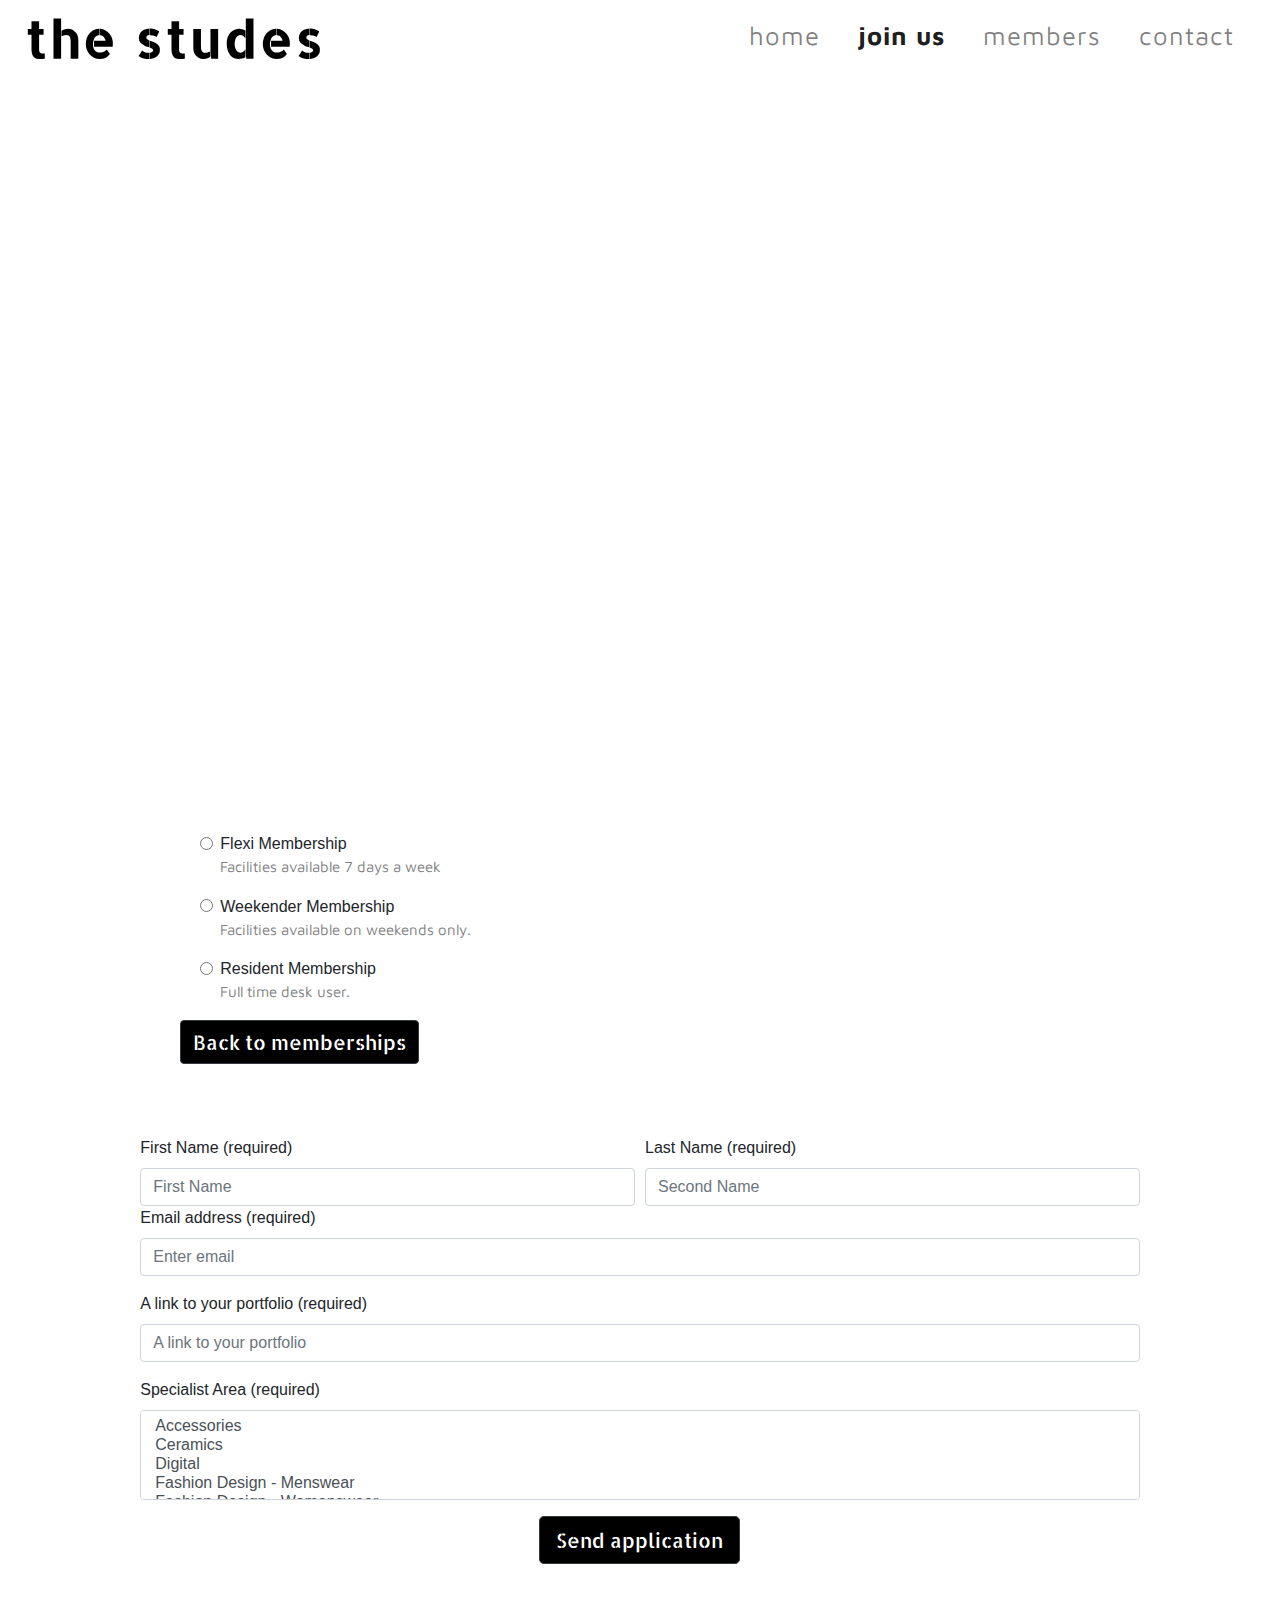
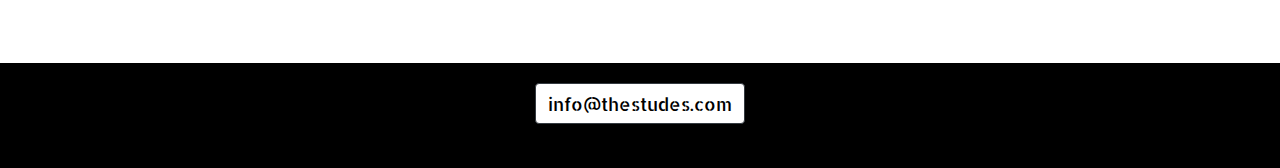
==== commit 720d9c8a: "200221 - 17:54 finished the features copy" ====
--- a/application-form.html
+++ b/application-form.html
@@ -27,8 +27,7 @@
 									<a class="nav-link" href="index.html">home</a>
 								</li>
 								<li class="nav-item active">
-									<a class="nav-link" href="join.html">join
-										us<span class="sr-only">(current)</span></a>
+									<a class="nav-link" href="join.html">join us<span class="sr-only">(current)</span></a>
 								</li>
 								<li class="nav-item">
 									<a class="nav-link" href="members.html">members</a>
@@ -93,24 +92,24 @@
 					</div>
 					<div class="form-row">
 						<div class="col">
-							<label for="FirstName">First Name</label>
+							<label for="FirstName">First Name (required)</label>
 							<input type="text" class="form-control" id="FirstName" placeholder="First Name" required>
                         </div>
 						<div class="col">
-                            <label for="LastName">Last</label>
+                            <label for="LastName">Last Name (required)</label>
                             <input type="text" class="form-control" id="LastName" placeholder="Second Name" required>
                         </div>
 						</div>
                         <div class="form-group">
-                            <label for="InputEmail">Email address</label>
+                            <label for="InputEmail">Email address (required)</label>
                             <input type="email" class="form-control" id="InputEmail" aria-describedby="InputEmail" placeholder="Enter email" required>
                         </div>
                         <div class="form-group">
-                            <label for="PortfolioLink">A link to your portfolio</label>
-                            <input type="text" class="form-control" id="PortfolioLink" aria-describedby="PortfolioLink" placeholder="A link to your portfolio" required>
+                            <label for="PortfolioLink">A link to your portfolio (required)</label>
+                            <input type="url" class="form-control" id="PortfolioLink" aria-describedby="PortfolioLink" placeholder="A link to your portfolio" required>
                         </div>
                         <div class="form-group">
-                            <label for="SpecialistArea">Specialist Area</label>
+                            <label for="SpecialistArea">Specialist Area (required)</label>
                             <select multiple class="form-control" id="SpecialistArea">
                                 <option>Accessories</option>
                                 <option>Ceramics</option>
--- a/assets/css/style.css
+++ b/assets/css/style.css
@@ -26,7 +26,17 @@
     font-size: 2vw;
     font-family: "Maven Pro", sans-serif;
     font-weight: 300;
-    letter-spacing: 2px;
+    letter-spacing: 1px;
+}
+
+/* Bold highlighted location in nav bar */
+.navbar-light .navbar-nav .active>.nav-link {
+    font-weight: bold;
+}
+
+/* Spacing between buttons in nav bar */
+.navbar-light .navbar-nav .nav-link {
+    padding-right: 30px;
 }
 
 /* ---------------------------------------------Footer-------- */
@@ -84,6 +94,13 @@
     background-color: white;   
 }
 
+/* Dividing Bar between testimonials (only visible in small screen) */
+.disappearing-breathing-space {
+    display: none;
+    background-color: white;
+    height: 3vh;
+}
+
 /* Standard Submit Button */
 .submit-button {
     font-size: 20px;
@@ -143,13 +160,13 @@
     padding: 1vh 1vh;
     font-family: "Maven Pro", sans-serif;
     color: white;
-    font-size: 30px;
-    font-weight: bolder;
+    font-size: 20px;
+    font-weight: bold;
 }
 
 /* Testimonials */
 .small-text h5 {
-    padding: 1.5vh 0;
+    /* padding: 1.5vh 0; */
     font-family: "Maven Pro", sans-serif;
     color: black;
     font-size: 20px;
@@ -182,6 +199,11 @@
     font-weight: bold;
 }
 
+/* Bold words on join us page */
+strong {
+    font-weight: bold;
+}
+
 /* ---------------------------------------------Homepage-------- */
 
 /* Opening Image */
@@ -244,6 +266,10 @@
 /* Names, which only appear in small screen */
 .h5-small {
     display: none;
+}
+
+.text-right {
+    text-align: right;
 }
 
 /* ---------------------------------------------Join Us Page-------- */
@@ -301,12 +327,21 @@
     font-size: 20px;
     color: white;
     font-weight: 400;
-    padding-top: 10px;
+    padding-top: 20px;
 }
 
 .member-form {
     padding-left: 3vw;
     padding-right: 3vw;
+}
+
+/* Text boxes next to forms */
+.buffer-booking, .buffer-directory {
+    padding: 6vw 0 0 6vw;
+}
+
+.members-booking, .members-directory {
+    padding: 20px 50px;
 }
 
 /* ---------------------------------------------Apply Page-------- */
@@ -373,10 +408,11 @@
 /* Contact information box */
 .contact-info {
     background-image: url("../images/khara-woods-KR84RpMCb0w-unsplash.jpg");
-    background-size: 100% auto;
+    background-size: cover;
     color: black;
     text-align: left;
-    padding: 100px 0;
+    padding: 10vh 0;
+    background-repeat: no-repeat;
 }
 
 /* Button inside contact information box */
@@ -386,6 +422,7 @@
     font-family: "Maven Pro", sans-serif;
     font-size: 4vh;
     font-weight: 700;
+    
 }
 
 .contact-intro {
@@ -394,7 +431,12 @@
     background-attachment: fixed;
 }
 
-
+/* Live email and Instagram Links */
+.contact-email-text {
+    color: white;
+    font-family: "Allerta Stencil", sans-serif;
+    font-size: 30px;
+}
 /* --------------------------------------------------------------Media Queries-------- */
 
 /* ---------------------------------------------General-------- */
@@ -433,7 +475,7 @@
 /* Background Colours changing in smaller screens */
 @media only screen and (max-width: 991px) {
     .tier-text-1 {
-        background-color: #ffdc6a;
+        background-color: #94f0f1;
     }
 
     .tier-text-2 {
@@ -441,7 +483,7 @@
     }
 
     .tier-text-3 {
-        background-color: #94f0f1;
+        background-color: #8bf0ba;
     }
 
     .tier-text-4 {
@@ -504,7 +546,7 @@
 /* Testimonial Text and Image Changes */
 
 /* Testimonial captions */
-@media only screen and (max-width: 768px) {
+@media only screen and (max-width: 425px) {
   .small-text h5 {
     padding: 3vh 0;
     font-family: "Maven Pro", sans-serif;
@@ -526,7 +568,7 @@
 }
 
 /* Testimonial Images */
-@media only screen and (max-width: 768px) {
+@media only screen and (max-width: 425px) {
     .testimonial-text-1 {
     background-image: url("../images/allef-vinicius-P2BoE6tb8ig-unsplash.jpg");
     background-size: cover;
@@ -560,6 +602,22 @@
     }
 }
 
+/* Dividing Row Between Testimonials */
+@media only screen and (max-width: 425px) {
+    .disappearing-breathing-space {
+        display: block;
+        /* height: 5vh;
+        background-color: white; */
+    }
+}
+
+/* Bottom 2 testimonials aligning left for consistency */
+@media only screen and (max-width: 425px) {
+    .text-right {
+        text-align: left! important;
+    }
+}
+
 /* ---------------------------------------------Members Page-------- */
 
 @media only screen and (max-width: 991px) {
@@ -575,14 +633,23 @@
 /* Contact details background */
 @media only screen and (max-width: 991px) {
     .contact-info {
+    padding: 40px 30px;
     background-image: none;
     background-color: #f2b1d8;
     }
 }
 
+/* Map adjustment */
 @media only screen and (max-width: 991px) {
     .contact-map {
         height: 45vh;
         padding: 0 0 3vh 0;
     }
 }
+
+/* Header image */
+@media only screen and (max-width: 768px) {
+    .contact-intro {
+        background-size: 130vh auto;
+        background-position: center;
+}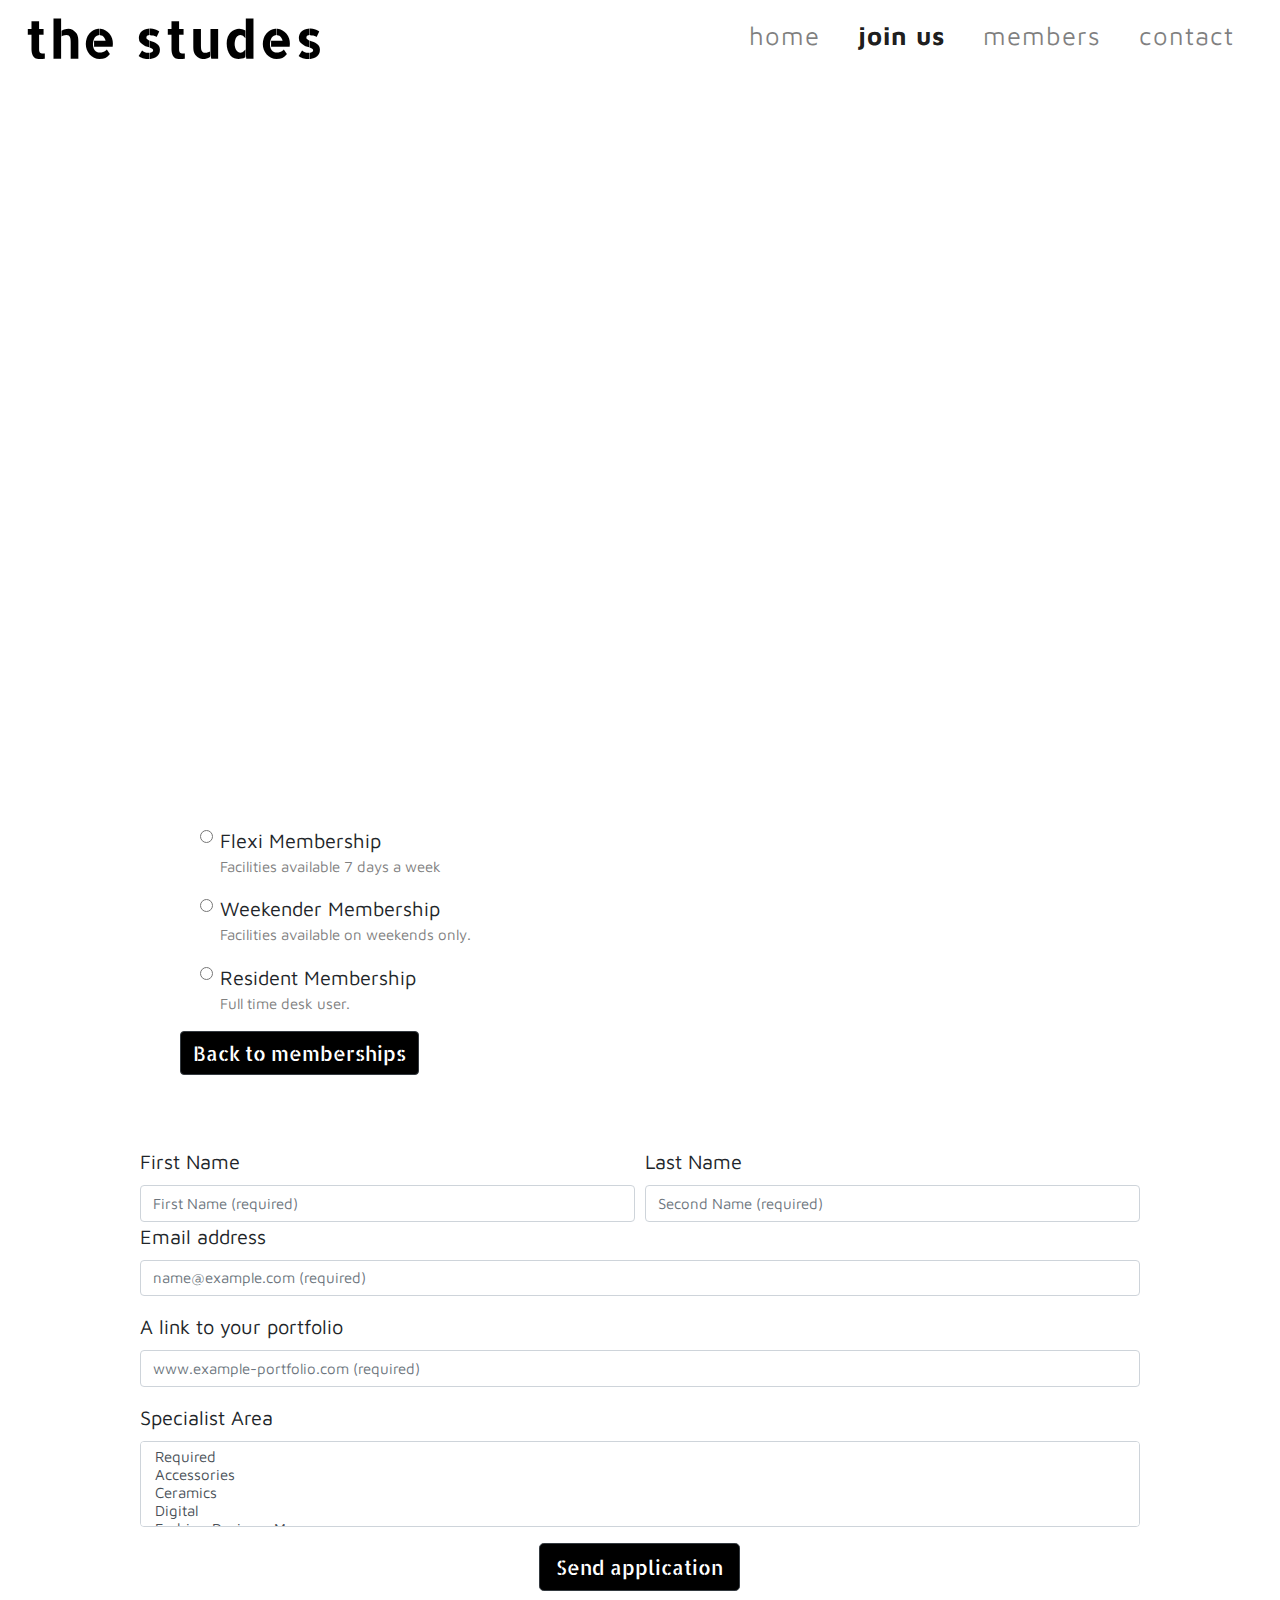
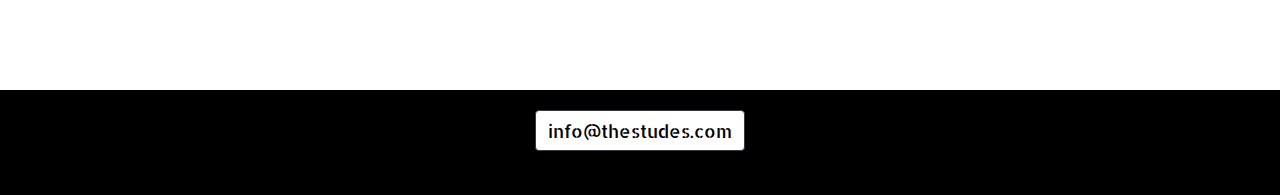
==== commit 44468ae1: "200221 - 19:29 CSS tweaked on forms" ====
--- a/application-form.html
+++ b/application-form.html
@@ -90,27 +90,28 @@
 						<div class="col-12 breathing-space">
 						</div>
 					</div>
-					<div class="form-row">
+					<div class="form-row form-padding">
 						<div class="col">
-							<label for="FirstName">First Name (required)</label>
-							<input type="text" class="form-control" id="FirstName" placeholder="First Name" required>
+							<label for="FirstName">First Name</label>
+							<input type="text" class="form-control" id="FirstName" placeholder="First Name (required)" required>
                         </div>
 						<div class="col">
-                            <label for="LastName">Last Name (required)</label>
-                            <input type="text" class="form-control" id="LastName" placeholder="Second Name" required>
+                            <label for="LastName">Last Name</label>
+                            <input type="text" class="form-control" id="LastName" placeholder="Second Name (required)" required>
                         </div>
 						</div>
                         <div class="form-group">
-                            <label for="InputEmail">Email address (required)</label>
-                            <input type="email" class="form-control" id="InputEmail" aria-describedby="InputEmail" placeholder="Enter email" required>
+                            <label for="InputEmail">Email address</label>
+                            <input type="email" class="form-control" id="InputEmail" aria-describedby="InputEmail" placeholder="name@example.com (required)" required>
                         </div>
                         <div class="form-group">
-                            <label for="PortfolioLink">A link to your portfolio (required)</label>
-                            <input type="url" class="form-control" id="PortfolioLink" aria-describedby="PortfolioLink" placeholder="A link to your portfolio" required>
+                            <label for="PortfolioLink">A link to your portfolio</label>
+                            <input type="url" class="form-control" id="PortfolioLink" aria-describedby="PortfolioLink" placeholder="www.example-portfolio.com (required)" required>
                         </div>
                         <div class="form-group">
-                            <label for="SpecialistArea">Specialist Area (required)</label>
+                            <label for="SpecialistArea">Specialist Area</label>
                             <select multiple class="form-control" id="SpecialistArea">
+                                <option>Required</option>
                                 <option>Accessories</option>
                                 <option>Ceramics</option>
                                 <option>Digital</option>
--- a/assets/css/style.css
+++ b/assets/css/style.css
@@ -204,6 +204,18 @@
     font-weight: bold;
 }
 
+/* Form Inside Text */
+.form-control {
+    font-family: "Maven Pro", sans-serif;
+    font-size: 15px;
+}
+
+/* Application Form text */
+.application-form label {
+    font-family: "Maven Pro", sans-serif;
+    font-size: 20px;
+}
+
 /* ---------------------------------------------Homepage-------- */
 
 /* Opening Image */
@@ -357,9 +369,9 @@
     padding: 1.5vh 1.5vh;
 }
 
-.application-form {
+/* .application-form {
     padding-top: 20px;
-}
+} */
 
 .submit-button {
     background-color: #000;
@@ -525,6 +537,14 @@
     }       
 }
 
+/* Padding above email line */
+@media only screen and (max-width: 425px) {
+    .application-form label {
+        padding-top: 2vh;
+        padding-left: 2vh;
+    }
+}
+
 /* ---------------------------------------------Homepage-------- */
 
 /* Body Copy Margins removed in small screen */
@@ -592,7 +612,7 @@
     background-size: cover;
     background-repeat: no-repeat;
     }
-
+}
 
 /* Intro Image reduced size on small screen */
 @media only screen and (max-width: 991px) {
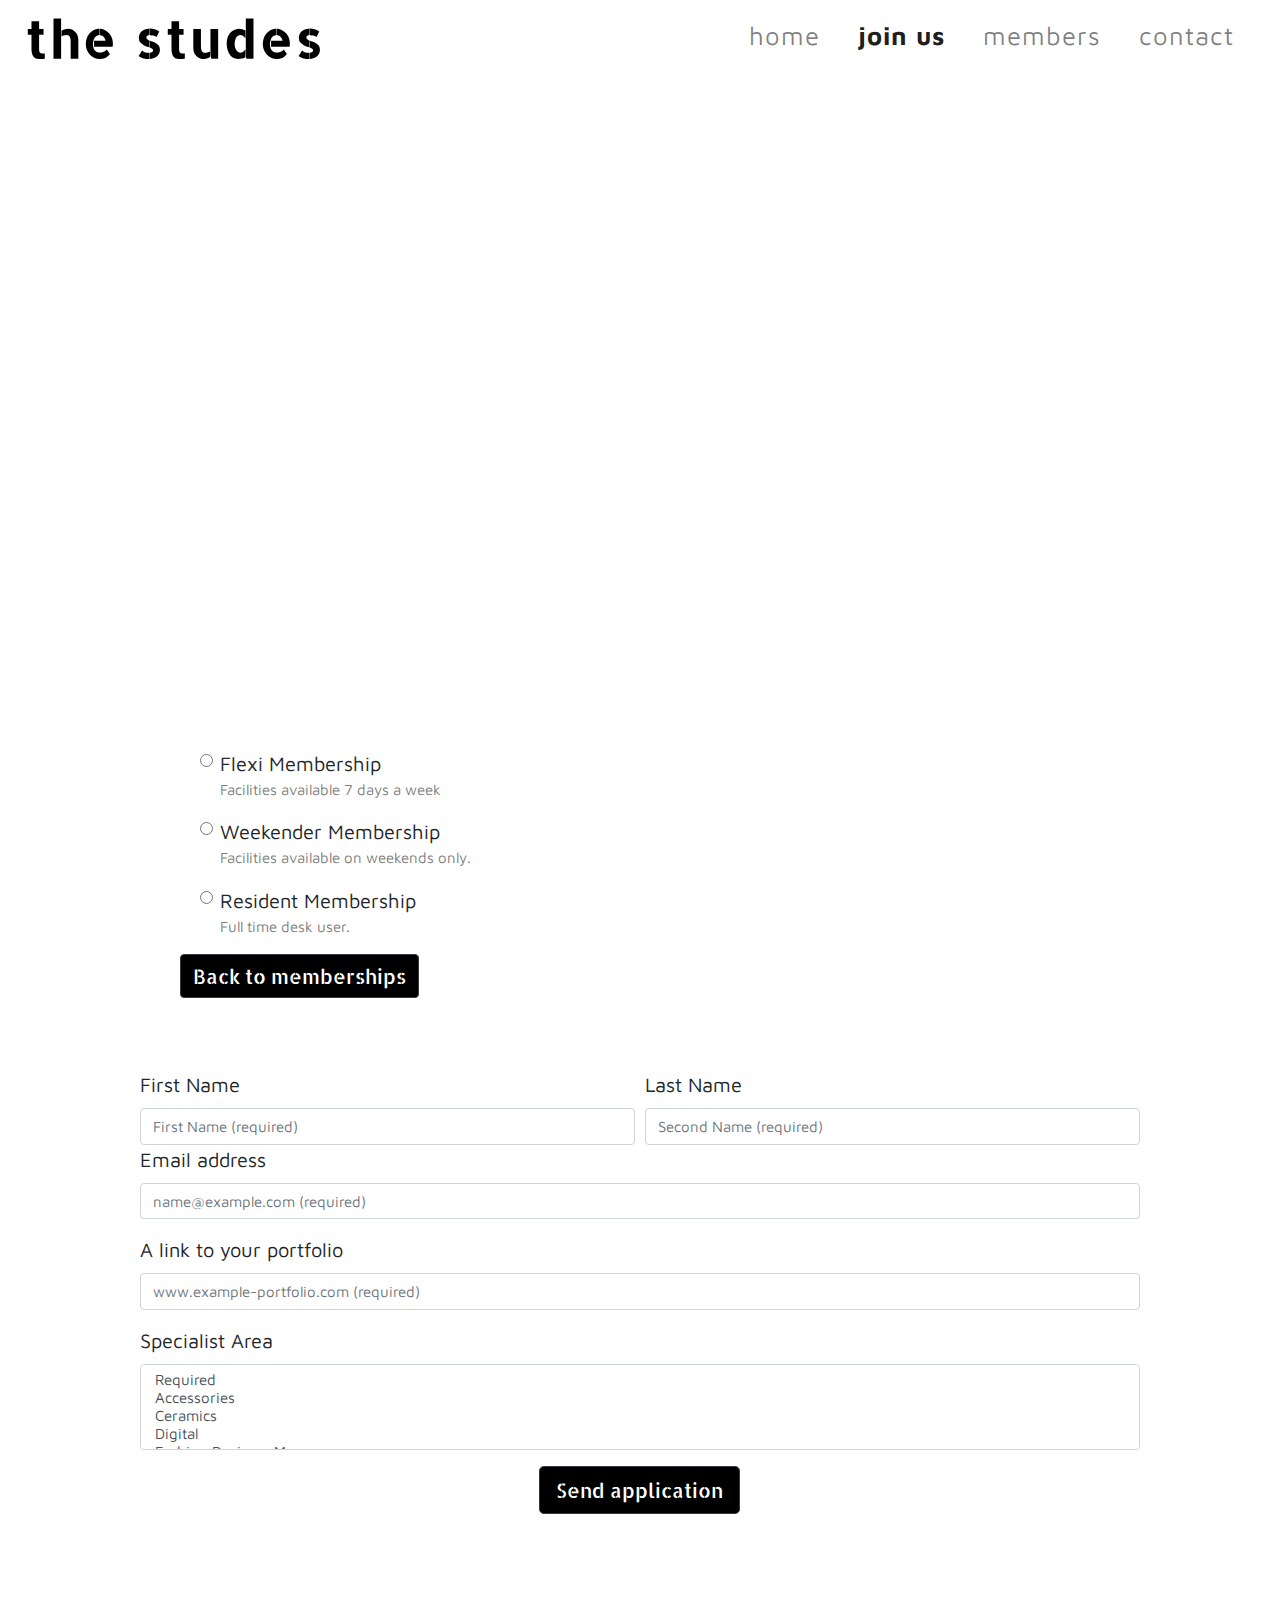
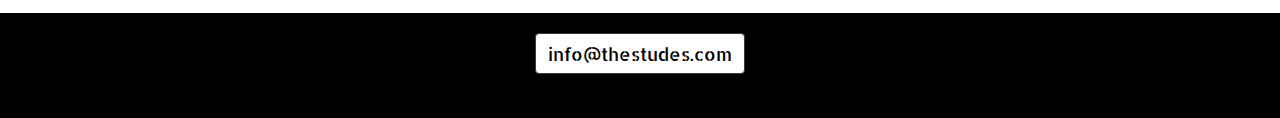
==== commit 8f0773a2: "200223 - 09:18 added user journey screenshots file" ====
--- a/application-form.html
+++ b/application-form.html
@@ -10,7 +10,7 @@
 	<link rel="stylesheet" href="https://stackpath.bootstrapcdn.com/bootstrap/4.3.1/css/bootstrap.min.css"
 		integrity="sha384-ggOyR0iXCbMQv3Xipma34MD+dH/1fQ784/j6cY/iJTQUOhcWr7x9JvoRxT2MZw1T" crossorigin="anonymous">
 	<link rel="stylesheet" href="assets/css/style.css">
-	<title>The Studes - membership form</title>
+	<title>The Studes - application form</title>
 </head>
 
 <body>
@@ -48,7 +48,7 @@
 			<div class="col-12 header-padding tier-1-hero">
 				<div class="header-text">
 					<h1 class="header">becoming a member is easy!</h1>
-					<h3 class="header">Just fill in the form below and we'll get back to you with some next steps...
+					<h3 class="header">Just fill in the form below and we'll get back to you with next steps...
 					</h3>
 				</div>
 			</div>
@@ -60,22 +60,22 @@
 		<div class="row form-col">
 			<div class="col-12 form-col application-form max-width">
 				<form action="/action_page.php" method="post">
-					<div class="form-check tier-selector">
-						<div class="form-check">
+					<div class="form-check">
+						<div class="form-check tier-selector">
 							<input class="form-check-input" type="radio" name="exampleRadios" id="FlexiMembership" value="Flexi">
 							<label class="form-check-label" for="FlexiMembership">Flexi Membership</label>
 							<div class="description-text">
 								<p>Facilities available 7 days a week</p>
 							</div>
 						</div>
-						<div class="form-check">
+						<div class="form-check tier-selector">
 							<input class="form-check-input" type="radio" name="exampleRadios" id="WeekenderMembership" value="Weekender">
 							<label class="form-check-label" for="WeekenderMembership">Weekender Membership</label>
 							<div class="description-text">
 								<p>Facilities available on weekends only.</p>
 							</div>
 						</div>
-						<div class="form-check">
+						<div class="form-check tier-selector">
 							<input class="form-check-input" type="radio" name="exampleRadios" id="ResidentMembership" value="Resident">
 							<label class="form-check-label" for="ResidentMembership">Resident Membership</label>
 							<div class="description-text">
--- a/assets/css/style.css
+++ b/assets/css/style.css
@@ -1,5 +1,3 @@
-@import url('https://fonts.googleapis.com/css?family=Oxygen:100,200,300,400,500,600,700');
-@import url('https://fonts.googleapis.com/css?family=Oswald:100,200,300,400,500,600m,700');
 @import url('https://fonts.googleapis.com/css?family=Allerta+Stencil:100,200,300,400,500,600,700');
 @import url('https://fonts.googleapis.com/css?family=Maven+Pro::100,200,300,400,500,600,700');
 
@@ -337,7 +335,7 @@
 .members-directory, .members-booking label {
     font-family: "Maven Pro", sans-serif;
     font-size: 20px;
-    color: white;
+    color: black;
     font-weight: 400;
     padding-top: 20px;
 }
@@ -349,11 +347,24 @@
 
 /* Text boxes next to forms */
 .buffer-booking, .buffer-directory {
-    padding: 6vw 0 0 6vw;
+    padding: 3vw 0 0 6vw;
 }
 
 .members-booking, .members-directory {
     padding: 20px 50px;
+}
+
+.small-print {
+    font-family: "Maven Pro", sans-serif;
+    font-size: 12px;
+    color: black;
+    padding: 5vh 5vh;
+}
+
+.small-print-link {
+    color: black;
+    font-weight: bold;
+    font-size: 15px;
 }
 
 /* ---------------------------------------------Apply Page-------- */
@@ -368,10 +379,6 @@
 .form-col {
     padding: 1.5vh 1.5vh;
 }
-
-/* .application-form {
-    padding-top: 20px;
-} */
 
 .submit-button {
     background-color: #000;
@@ -423,7 +430,7 @@
     background-size: cover;
     color: black;
     text-align: left;
-    padding: 10vh 0;
+    padding: 10vh 10vh 10vh 3vh;
     background-repeat: no-repeat;
 }
 
@@ -447,7 +454,7 @@
 .contact-email-text {
     color: white;
     font-family: "Allerta Stencil", sans-serif;
-    font-size: 30px;
+    font-size: 27px;
 }
 /* --------------------------------------------------------------Media Queries-------- */
 
@@ -545,6 +552,14 @@
     }
 }
 
+/* Removing padding around text next to radio check buttons */
+@media only screen and (max-width: 425px) {
+    .tier-selector label {
+        padding: 0 0 0 0;
+        margin: 0 0 0 0;
+    }
+}
+
 /* ---------------------------------------------Homepage-------- */
 
 /* Body Copy Margins removed in small screen */
@@ -651,7 +666,7 @@
 /* ---------------------------------------------Contact Page-------- */
 
 /* Contact details background */
-@media only screen and (max-width: 991px) {
+@media only screen and (max-width: 425px) {
     .contact-info {
     padding: 40px 30px;
     background-image: none;
@@ -660,7 +675,7 @@
 }
 
 /* Map adjustment */
-@media only screen and (max-width: 991px) {
+@media only screen and (max-width: 768px) {
     .contact-map {
         height: 45vh;
         padding: 0 0 3vh 0;
@@ -672,4 +687,5 @@
     .contact-intro {
         background-size: 130vh auto;
         background-position: center;
+    }
 }